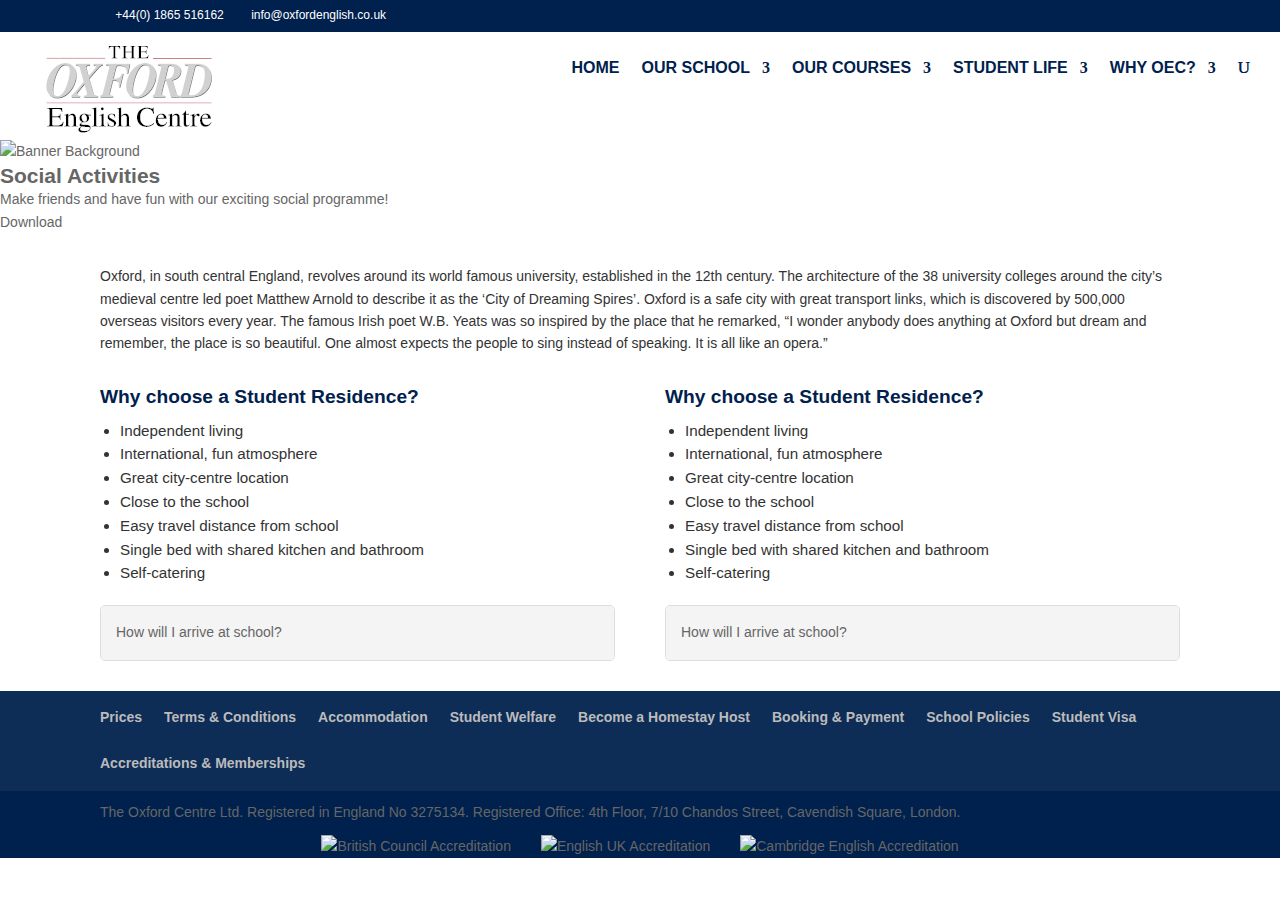
==== accommodation.html @ 0e412d13 "Update: -còn response các trang khác (trừ trang home), - kiểm tra các hiệu ứng button, hiệu ứng trên" ====
<!DOCTYPE html>
<html lang="en">

    <head>
        <meta charset="UTF-8">
        <meta name="viewport" content="width=device-width, initial-scale=1.0">
        <title>accommodation</title>
        <link rel="stylesheet" href="./css/font/font.css">
        <link rel="stylesheet" href="./css/common.css">
        <link rel="stylesheet" href="./css/student.css">
        <link rel="stylesheet" href="./js/Owl-Carousel/owl.Carousel.min.css">
        <link rel="stylesheet" href="./js/Fancybox/jquery.fancybox.min.css">
    </head>

    <body>
        <header class="header">
            <!-- Top bar -->
            <div class="header__top-bar">
                <div class="wrp">
                    <div class="header__contact">
                        <a class="header__contact-phone">
                            <span></span>
                            <span>
                                +44(0) 1865 516162
                            </span>
                        </a>
                        <a class="header__contact-email">
                            <span></span>
                            <span>info@oxfordenglish.co.uk</span>
                        </a>
                    </div>
                    <div class="header__social">
                        <a href="#"
                            class="header__social-link header__social-link--facebook"></a>
                        <a href="#"
                            class="header__social-link header__social-link--instagram"></a>
                    </div>
                </div>
            </div>

            <div class="header_bottom-bar">
                <!-- Logo -->
                <div class="header__logo">
                    <a href="#" class="header__logo-link">
                        <img src="./asset/logo.png"
                            alt="The Oxford English Centre"
                            class="header__logo-image">
                    </a>
                </div>

                <!-- Navigation -->
                <nav class="header__nav">
                    <ul class="header__nav-list">
                        <li class="header__nav-item">
                            <a href="#" class="header__nav-link">
                                Home
                            </a>
                        </li>
                        <li class="header__nav-item header__nav-item--dropdown">
                            <a href="#" class="header__nav-link">
                                Our School
                                <span></span>
                            </a>
                            <ul class="header__nav-sublist">
                                <li class="header__nav-subitem">
                                    <a href="#" class="header__nav-sublink">
                                        Home
                                    </a>
                                </li>
                                <li class="header__nav-subitem">
                                    <a href="#" class="header__nav-sublink">
                                        Home
                                    </a>
                                </li>
                                <li class="header__nav-subitem">
                                    <a href="#" class="header__nav-sublink">
                                        Home
                                    </a>
                                </li>
                                <li class="header__nav-subitem">
                                    <a href="#" class="header__nav-sublink">
                                        Home
                                    </a>
                                </li>
                                <li class="header__nav-subitem">
                                    <a href="#" class="header__nav-sublink">
                                        Home
                                    </a>
                                </li>
                            </ul>
                        </li>
                        <li
                            class="header__nav-item header__nav-item--dropdown header__nav-item--full">
                            <a href="#" class="header__nav-link">
                                Our Courses
                                <span></span>
                            </a>
                            <ul
                                class="header__nav-sublist header__nav-sublist--full">
                                <li class="header__nav-subitem">
                                    <a href="#" class="header__nav-sublink">
                                        Home
                                    </a>
                                </li>
                                <li class="header__nav-subitem">
                                    <a href="#" class="header__nav-sublink">
                                        Home
                                    </a>
                                </li>
                                <li class="header__nav-subitem">
                                    <a href="#" class="header__nav-sublink">
                                        Home
                                    </a>
                                </li>
                                <li class="header__nav-subitem">
                                    <a href="#" class="header__nav-sublink">
                                        Home
                                    </a>
                                </li>
                                <li class="header__nav-subitem">
                                    <a href="#" class="header__nav-sublink">
                                        Home
                                    </a>
                                </li>
                            </ul>
                        </li>
                        <li class="header__nav-item header__nav-item--dropdown">
                            <a href="#"
                                class="header__nav-link header__nav-link--highlight">Student
                                Life
                                <span></span>
                            </a>
                            <ul class="header__nav-sublist">
                                <li class="header__nav-subitem">
                                    <a href="#" class="header__nav-sublink">
                                        Home
                                    </a>
                                </li>
                                <li class="header__nav-subitem">
                                    <a href="#" class="header__nav-sublink">
                                        Home
                                    </a>
                                </li>
                                <li class="header__nav-subitem">
                                    <a href="#" class="header__nav-sublink">
                                        Home
                                    </a>
                                </li>
                                <li class="header__nav-subitem">
                                    <a href="#" class="header__nav-sublink">
                                        Home
                                    </a>
                                </li>
                                <li class="header__nav-subitem">
                                    <a href="#" class="header__nav-sublink">
                                        Home
                                    </a>
                                </li>
                            </ul>
                        </li>
                        <li class="header__nav-item header__nav-item--dropdown">
                            <a href="#" class="header__nav-link">
                                Why OEC?
                                <span></span>
                            </a>
                            <ul class="header__nav-sublist">
                                <li class="header__nav-subitem">
                                    <a href="#" class="header__nav-sublink">
                                        Home
                                    </a>
                                </li>
                                <li class="header__nav-subitem">
                                    <a href="#" class="header__nav-sublink">
                                        Home
                                    </a>
                                </li>
                                <li class="header__nav-subitem">
                                    <a href="#" class="header__nav-sublink">
                                        Home
                                    </a>
                                </li>
                                <li class="header__nav-subitem">
                                    <a href="#" class="header__nav-sublink">
                                        Home
                                    </a>
                                </li>
                                <li class="header__nav-subitem">
                                    <a href="#" class="header__nav-sublink">
                                        Home
                                    </a>
                                </li>
                            </ul>
                        </li>
                        <li class="header__nav-item">
                            <a href="#"
                                class="header__nav-link header__nav-link--search">
                                <span class="header__nav-icon-search"></span>
                            </a>
                        </li>
                    </ul>
                </nav>
            </div>
        </header>
        <!--Banner-->
        <section class="banner">
            <!-- Hình nền -->
            <div class="banner__background">
                <img src="./asset/School-hi-Cloudless-NOLOGOFULL.jpg"
                    alt="Banner Background" class="banner__image">
            </div>

            <!-- Nội dung chính -->
            <div class="banner__content">
                <h2 class="banner__title">Social Activities</h2>
                <p class="banner__description">
                    Make friends and have fun with our exciting social
                    programme!
                </p>
            </div>

            <!-- Menu bên phải -->
            <div class="banner__menu">
                <a href="#" class="banner__menu-item">Download</a>
            </div>
        </section>
        <section class="accommodation">
            <div class="wrp">
                <div class="accommodation__intro">
                    <!-- <h2 class="accommodation__title">Oxford</h2> -->
                    <p class="accommodation__description">
                        Oxford, in south central England, revolves around its
                        world
                        famous university, established in the 12th century. The
                        architecture of the 38 university colleges around the
                        city’s
                        medieval centre led poet Matthew Arnold to describe it
                        as
                        the ‘City of Dreaming Spires’.
                        Oxford is a safe city with great transport links, which
                        is
                        discovered by 500,000 overseas visitors every year. The
                        famous Irish poet W.B. Yeats was so inspired by the
                        place
                        that he remarked, “I wonder anybody does anything at
                        Oxford
                        but dream and remember, the place is so beautiful. One
                        almost expects the people to sing instead of speaking.
                        It is
                        all like an opera.”
                    </p>
                </div>

                <div class="accommodation__content">
                    <!-- Cột bên trái -->
                    <div class="accommodation__left">
                        <div class="accommodation__choice">
                            <h3 class="accommodation__choice-title">Why choose a
                                Student Residence?</h3>
                            <ul class="accommodation__list">
                                <li>Independent living</li>
                                <li>International, fun atmosphere</li>
                                <li>Great city-centre location</li>
                                <li>Close to the school</li>
                                <li>Easy travel distance from school</li>
                                <li>Single bed with shared kitchen and
                                    bathroom</li>
                                <li>Self-catering</li>
                            </ul>
                        </div>
                        <div class="owl-carousel accommodation__image">
                            <a href="./asset/Social-10.jpg"
                                data-fancybox="gallery Social Activities">
                                <img src="./asset/Social-10.jpg"
                                    alt="Social Activities"
                                    class="accommodation__img">
                            </a>
                            <a href="./asset/Social-11.jpg"
                                data-fancybox="gallery Social Activities">
                                <img src="./asset/Social-11.jpg"
                                    alt="Social Activities"
                                    class="accommodation__img">
                            </a>
                            <a href="./asset/Social-12.jpg"
                                data-fancybox="gallery Social Activities">
                                <img src="./asset/Social-12.jpg"
                                    alt="Social Activities"
                                    class="accommodation__img">
                            </a>
                            <a href="./asset/Social-9.jpg"
                                data-fancybox="gallery Social Activities">
                                <img src="./asset/Social-9.jpg"
                                    alt="Social Activities"
                                    class="accommodation__img">
                            </a>
                        </div>

                        <div class="accommodation__faq">
                            <div class="faq-item">
                                <div class="faq-header">
                                    <span>How will I arrive at school?</span>
                                    <span class="faq-icon"></span>
                                </div>
                                <div class="faq-content">
                                    <p>Your answer goes here...</p>
                                </div>
                            </div>
                            <!-- Add more FAQ items as needed -->
                        </div>
                    </div>
                    <!-- Cột bên phải -->
                    <div class="accommodation__right">
                        <div class="accommodation__choice">
                            <h3 class="accommodation__choice-title">Why choose a
                                Student Residence?</h3>
                            <ul class="accommodation__list">
                                <li>Independent living</li>
                                <li>International, fun atmosphere</li>
                                <li>Great city-centre location</li>
                                <li>Close to the school</li>
                                <li>Easy travel distance from school</li>
                                <li>Single bed with shared kitchen and
                                    bathroom</li>
                                <li>Self-catering</li>
                            </ul>
                        </div>
                        <div class="owl-carousel accommodation__image">
                            <a href="./asset/Social-10.jpg"
                                data-fancybox="gallery Social Activities">
                                <img src="./asset/Social-10.jpg"
                                    alt="Social Activities"
                                    class="accommodation__img">
                            </a>
                            <a href="./asset/Social-11.jpg"
                                data-fancybox="gallery Social Activities">
                                <img src="./asset/Social-11.jpg"
                                    alt="Social Activities"
                                    class="accommodation__img">
                            </a>
                            <a href="./asset/Social-12.jpg"
                                data-fancybox="gallery Social Activities">
                                <img src="./asset/Social-12.jpg"
                                    alt="Social Activities"
                                    class="accommodation__img">
                            </a>
                            <a href="./asset/Social-9.jpg"
                                data-fancybox="gallery Social Activities">
                                <img src="./asset/Social-9.jpg"
                                    alt="Social Activities"
                                    class="accommodation__img">
                            </a>
                        </div>

                        <div class="accommodation__faq">
                            <div class="faq-item">
                                <div class="faq-header">
                                    <span>How will I arrive at school?</span>
                                    <span class="faq-icon"></span>
                                </div>
                                <div class="faq-content">
                                    <p>Your answer goes here...</p>
                                </div>
                            </div>
                            <!-- Add more FAQ items as needed -->
                        </div>
                    </div>
                </div>
            </div>
        </section>

        <!--Footer-->
        <footer class="footer">

            <!-- Phần liên kết -->
            <div class="footer__links">
                <div class="wrp">
                    <ul class="footer__links-list">
                        <li class="footer__links-item"><a href="#"
                                class="footer__links-link">Prices</a></li>
                        <li class="footer__links-item"><a href="#"
                                class="footer__links-link">Terms &
                                Conditions</a></li>
                        <li class="footer__links-item"><a href="#"
                                class="footer__links-link">Accommodation</a></li>
                        <li class="footer__links-item"><a href="#"
                                class="footer__links-link">Student
                                Welfare</a></li>
                        <li class="footer__links-item"><a href="#"
                                class="footer__links-link">Become a Homestay
                                Host</a></li>
                        <li class="footer__links-item"><a href="#"
                                class="footer__links-link">Booking &
                                Payment</a></li>
                        <li class="footer__links-item"><a href="#"
                                class="footer__links-link">School
                                Policies</a></li>
                        <li class="footer__links-item"><a href="#"
                                class="footer__links-link">Student Visa</a></li>
                        <li class="footer__links-item"><a href="#"
                                class="footer__links-link">Accreditations &
                                Memberships</a></li>
                    </ul>
                </div>
            </div>
            <div class="footer__bottom">
                <div class="wrp">
                    <div class="footer__details">
                        <!-- Phần thông tin -->
                        <p class="footer__info-text">
                            The Oxford Centre Ltd. Registered in England No
                            3275134. Registered Office: 4th Floor, 7/10 Chandos
                            Street, Cavendish Square, London.
                        </p>
                        <!-- Phần mạng xã hội -->
                        <div class="footer__social">
                            <a href="#"
                                class="footer__social-link footer__social-link--facebook"></a>
                            <a href="#"
                                class="footer__social-link footer__social-link--instagram"></a>
                        </div>
                    </div>
                    <!-- Phần chứng nhận -->
                    <div class="footer__certifications">
                        <img src="british-council-logo.png"
                            alt="British Council Accreditation"
                            class="footer__certifications-logo">
                        <img src="english-uk-logo.png"
                            alt="English UK Accreditation"
                            class="footer__certifications-logo">
                        <img src="cambridge-logo.png"
                            alt="Cambridge English Accreditation"
                            class="footer__certifications-logo">
                    </div>
                </div>
            </div>
        </footer>
    </body>
    <script src="./js/jquery-3.7.1.min.js"></script>
    <script src="./js/Owl-Carousel/owl.carousel.min.js"></script>
    <script src="./js/Fancybox/jquery.fancybox.min.js"></script>
    <script src="./js/common.js"></script>
    <script src="./js/student.js"></script>
    <!-- <script src="./js/our-course.js"></script> -->

</html>
---- css/font/font.css ----
@font-face {
  font-family: 'OpenSans';
  src: url('/Css/Font/OpenSans-Regular.woff2') format('woff2'),
       url('/Css/Font/OpenSans-Regular.woff') format('woff');
  font-weight: 400; /* Regular */
  font-style: normal;
  font-display: swap;
}

@font-face {
  font-family: 'OpenSans';
  src: url('/Css/Font/OpenSans-Medium.woff2') format('woff2'),
       url('/Css/Font/OpenSans-Medium.woff') format('woff');
  font-weight: 500; /* Medium */
  font-style: normal;
  font-display: swap;
}


@font-face {
  font-family: 'OpenSans';
  src: url('/Css/Font/OpenSans-SemiBold.woff2') format('woff2'),
       url('/Css/Font/OpenSans-SemiBold.woff') format('woff');
  font-weight: 600; /* SemiBold */
  font-style: normal;
  font-display: swap;
}

@font-face {
  font-family: 'OpenSans';
  src: url('/Css/Font/OpenSans-Bold.woff2') format('woff2'),
   url('/Css/Font/OpenSans-Bold.woff') format('woff');
  font-weight: 700;
  font-style: normal;
  font-display: swap;
}


@font-face {
  font-family: 'ETmodules';
  src: url('/Css/Font/modules.woff2') format('woff2'),
   url('/Css/Font/modules.woff') format('woff');
  font-weight: 400;
  font-style: normal;
  font-display: swap;
}
---- css/common.css ----
/* Reset CSS */
*,
*::before,
*::after {
  margin: 0;
  padding: 0;
  box-sizing: border-box;
}

/* Reset cho danh sách và các phần tử HTML thường gặp */
ul,
ol {
  list-style: none;
}

img,
video {
  max-width: 100%;
  height: auto;
  display: block;
}

a {
  text-decoration: none;
  color: inherit;
}

button,
input,
textarea {
  font: inherit;
  border: none;
  background: none;
  outline: none;
}

table {
  border-collapse: collapse;
  border-spacing: 0;
}

html {
  scroll-behavior: smooth; /* Cuộn mượt */
  -webkit-text-size-adjust: 100%; /* Ngăn iOS thay đổi kích thước font */
}

/* Thiết lập font mặc định */
body {
  font-family: "OpenSans", Arial, sans-serif; /* Font mặc định */
  font-size: 14px;
  color: #666;
  background-color: #fff;
  line-height: 1.7em;
  font-weight: 500;
}

.wrp {
  max-width: 1080px;
  width: 100%;
  margin: 0 auto;
}

/*  HEADER  */
.header {
  /* overflow: hidden; */
  position: fixed;
  top: 0;
  left: 0;
  right: 0;
  z-index: 9999;
  background: #fff;
}
.header__top-bar {
  background: #00214d;
  padding: 4px 0;
}

.header__top-bar .wrp {
  display: flex;
  align-items: center;
  gap: 14px;
}

.header__contact,
.header__social {
  display: flex;
  gap: 10px;
  align-items: center;
}
.header__top-bar a {
  font-size: 12px;
  color: #fff;
}
.header__contact-phone span:first-child::before,
.header__contact-email span:first-child::before,
.header__social-link:before,
.header__nav-icon-search::before,
.footer__social-link::before {
  font-family: ETmodules !important;
  font-style: normal;
  font-weight: 400;
  -webkit-font-feature-settings: normal;
  font-feature-settings: normal;
  font-variant: normal;
  text-transform: none;
  line-height: 1;
  -webkit-font-smoothing: antialiased;
  -moz-osx-font-smoothing: grayscale;
  text-shadow: 0 0;
}

.header__contact-phone span:first-child::before {
  content: "\e090";
  position: relative;
  top: 2px;
  margin-right: 2px;
}

.header__contact-email span:first-child::before {
  content: "\e076";
  margin-right: 4px;
}

.header__social-link--facebook:before,
.footer__social-link--facebook::before {
  content: "\e093";
}
.header__social-link--instagram:before,
.footer__social-link--instagram::before {
  content: "\e09a";
}
.header__nav-icon-search::before {
  content: "\55";
  font-size: 17px;
}
.header__contact a {
  display: flex;
  gap: 4px;
  align-items: center;
}

.header__nav {
  display: flex;
  align-items: center;
  gap: 30px;
}

.header_bottom-bar {
  display: flex;
  justify-content: space-between;
  padding: 0 30px;
  align-items: center;
}

.header_bottom-bar .header__nav .header__nav-list {
  display: flex;
  align-items: center;
  gap: 22px;
  font-size: 16px;
  font-weight: 600;
  color: #00214d;
}
.header_bottom-bar .header__nav .header__nav-list .header__nav-item.active {
  color: #2ea3f2;
}

.header_bottom-bar .header__nav .header__nav-list .header__nav-link {
  text-transform: uppercase;
}

.header_bottom-bar .header__nav .header__nav-list .header__nav-link:hover {
  opacity: 0.7;
  transition: all 0.4s ease-in-out;
}

.header__nav-item--dropdown {
  position: relative;
}

.header__nav-sublist {
  position: absolute;
  padding: 20px 0;
  z-index: 9999;
  width: 240px;
  background: #fff;
  visibility: hidden;
  opacity: 0;
  border-top: 3px solid #2ea3f2;
  box-shadow: 0 2px 5px rgba(0, 0, 0, 0.1);
  -moz-box-shadow: 0 2px 5px rgba(0, 0, 0, 0.1);
  -webkit-box-shadow: 0 2px 5px rgba(0, 0, 0, 0.1);
  -webkit-transform: translateZ(0);
}

.header__nav-sublist .header__nav-subitem {
  padding: 0 20px;
}

.header__nav-item--dropdown:hover .header__nav-sublist {
  visibility: visible;
  opacity: 1;
}

.header__nav-link {
  padding-bottom: 33px;
  display: block;
}
.header__nav-item--dropdown .header__nav-link {
  position: relative;
  padding-right: 20px;
}

.header__nav-item--dropdown .header__nav-link::after {
  font-family: ETmodules;
  content: "3";
  font-size: 16px;
  position: absolute;
  right: 0;
  top: 0;
  font-weight: 800;
}

.header__nav-sublink {
  display: block;
  padding: 6px 20px;
  transition: all 0.4s ease-in-out;
}

.header__nav-sublink:hover {
  background-color: rgba(0, 0, 0, 0.03);
  opacity: 0.7;
  /* transition: all 0.4s ease-in-out; */
}

.header__nav-sublist--full {
  left: 30px;
  right: 30px;
  padding: 30px 20px;
  display: flex;
  flex-wrap: wrap;
  width: auto;
  max-width: 100%;
}

.header__nav-item--full {
  position: inherit;
}

.header__nav-sublist--full .header__nav-subitem {
  width: 25%;
}

.header__nav-sublist--full .header__nav-subitem a {
  font-weight: 700;
  border-bottom: 1px solid rgba(0, 0, 0, 0.03);
}

.banner {
  width: 100%;
  position: relative;
  max-height: 855px; /* Chiều cao tối thiểu */
  overflow: hidden; /* Ẩn các phần tử tràn ra ngoài */
  margin-top: 140px;
  z-index: 10;
}

.contact-form {
  max-width: 89%;
  background-color: rgba(0, 31, 76, 0.17);
  padding: 20px;
  margin: 0 auto 54px;
}

.contact-form__title {
  font-size: 26px;
  font-weight: 700;
  color: #fff;
  padding-bottom: 16px;
}

.contact-form__form {
  display: flex;
  gap: 3%;
  flex-wrap: wrap;
}

.contact-form__group {
  width: calc(50% - 1.5%);
  margin-bottom: 3%;
}

.contact-form__group.contact-form__full {
  width: 100%;
}

.contact-form__group input,
.contact-form__group textarea {
  border-radius: 7px 7px 7px 7px;
  overflow: hidden;
  border-width: 3px;
  border-style: solid;
  border-color: rgba(0, 33, 77, 0.47);
  width: 100%;
  background-color: rgba(30, 115, 190, 0.67);
  padding: 16px;
  color: #fff;
}

.contact-form__group input::placeholder,
.contact-form__group textarea::placeholder {
  color: #fff;
}

.contact-form__group input:focus,
.contact-form__group textarea:focus {
  color: #4e4e4e;
}

.contact-form__group--bottom {
  display: flex;
  justify-content: flex-end;
  width: 100%;
  align-items: center;
  gap: 20px;
}

.contact-form__group--captcha {
  display: flex;
  align-items: center;
  width: unset;
  margin-bottom: 0;
  gap: 10px;
}

.contact-form__group--captcha input {
  width: 60px;
}

.contact-form__button {
  color: #ffffff;
  border-width: 3px;
  border-color: rgba(0, 33, 77, 0.47);
  background-color: rgba(30, 115, 190, 0.67);
  border-style: solid;
  font-size: 20px;
  font-weight: 500;
  line-height: 1.7em;
  border-radius: 3px;
  -webkit-transition: all 0.2s;
  transition: all 0.2s;
  cursor: pointer;
  padding: 0.4em 0.5em;
}

.contact-form__button::before {
  font-family: ETmodules;
  font-style: normal;
  font-weight: 400;
  content: "";
  font-size: 22px;
  position: absolute;
  /* background: #f5f5f5; */
  margin-left: 0;
  z-index: 2;
  transition: all 0.2s;
  color: rgba(255, 255, 255, 0.49);
  opacity: 0;
}

.contact-form__button:hover::before {
  opacity: 1;
  margin-left: -1.3em;
}

.contact-form__button:hover {
  padding: 0.4em 0.7em 0.4em 2em;
}
.footer {
  background-color: #00214d;
}
.footer__links {
  background-color: hsla(0, 0%, 100%, 0.05);
}

.footer__links-list {
  padding: 15px 0;
  display: flex;
  gap: 22px;
  flex-wrap: wrap;
}

.footer__links-item {
  font-weight: 600;
}

.footer__links-item a {
  color: #bbb;
  -webkit-transition: all 0.4s ease-in-out;
  transition: all 0.4s ease-in-out;
}

.footer__links-item a:hover {
  opacity: 0.7;
}

.footer__details {
  display: flex;
  align-items: center;
  gap: 20px;
  padding: 10px 0;
}

.footer__social {
  display: flex;
  align-items: center;
  gap: 20px;
}

.footer__social-link--facebook,
.footer__social-link--instagram {
  font-size: 24px;
  -webkit-transition: color 0.3s ease 0s;
  transition: color 0.3s ease 0s;
}

.footer__social-link--facebook:hover,
.footer__social-link--instagram:hover {
  color: #2ea3f2;
  -webkit-transition: color 0.3s ease 0s;
  transition: color 0.3s ease 0s;
}

.footer__certifications {
  display: flex;
  gap: 30px;
  align-items: center;
  justify-content: center;
}
/* 
.header__nav-toggle--mobile {
  width: 32px;
  height: 32px;
  display: inline-block;
} */

.header__nav-toggle--mobile::before {
  content: "\61";
  font-size: 32px;
  position: relative;
  left: 0;
  top: 0;
  cursor: pointer;
  font-family: ETmodules;
  color: #2ea3f2;
  display: none;
}

.header__nav-toggle {
  display: flex;
  align-items: center;
  gap: 30px;
}

/* Tablet */
@media (min-width: 768px) and (max-width: 1023px) {
  .your-class {
    /* CSS cho tablet */
  }
}

/* Mobile lớn */
@media (min-width: 481px) and (max-width: 767px) {
  .your-class {
    /* CSS cho điện thoại lớn */
  }
}

/* Mobile nhỏ */
@media (max-width: 980px) {
  .header {
    position: unset;
  }
  .wrp {
    max-width: 100%;
    padding: 0 20px;
  }
  .header__top-bar .wrp {
    justify-content: center;
  }
  .header__social {
    display: none;
  }
  .header_bottom-bar {
    position: relative;
    padding: 0 10px;
    /* gap: 20px;
    justify-content: unset; */
  }
  .header__logo {
    margin-right: 50px;
  }
  .header__nav-toggle--mobile::before {
    /* CSS cho điện thoại nhỏ */
    display: block;
  }
  .header__nav {
    position: absolute;
    top: 85px;
    /* left: 0; */
    padding: 20px;
    background: #fff;
    max-width: 90%;
    width: 100%;
    height: 0; /* Bắt đầu với chiều cao 0 */
    overflow: hidden; /* Ẩn nội dung vượt quá chiều cao */
    display: none; /* Ẩn hoàn toàn khi chưa mở */
    transition: height 0.3s ease-out; /* Hiệu ứng mượt */
    opacity: 0;
    z-index: 9999;
    border-top: 3px solid #2ea3f2;
    box-shadow: 0 2px 5px rgba(0, 0, 0, 0.1);
    -moz-box-shadow: 0 2px 5px rgba(0, 0, 0, 0.1);
    -webkit-box-shadow: 0 2px 5px rgba(0, 0, 0, 0.1);
    display: block;
  }

  .header__nav.active {
    overflow: visible; /* Hiển thị nội dung khi mở */
    opacity: 1;
  }
  .header_bottom-bar .header__nav .header__nav-list {
    flex-direction: column;
    align-items: flex-start;
    gap: 10px;
  }

  .header__nav-sublist {
    position: static;
    opacity: 1;
    visibility: visible;
    box-shadow: none;
    -moz-box-shadow: none;
    -webkit-box-shadow: none;
    border: none;
    padding: 0;
    width: 100%;
  }

  .header__nav-sublist--full {
    flex-direction: column;
  }

  .header__nav-item--dropdown .header__nav-link::after {
    content: "";
  }
  .header__nav-sublist--full .header__nav-subitem {
    width: 100%;
  }
  .header__nav-sublist .header__nav-subitem {
    padding: 0;
    border-bottom: 1px solid rgba(0, 0, 0, 0.03);
  }
  .header__nav-sublist--full .header__nav-subitem a {
    border: none;
  }
  .header__nav-link {
    padding-bottom: 0;
  }
  .header__nav-item {
    display: block;
    width: 100%;
  }
  .header__nav-link {
    padding: 5px;
    background-color: rgba(0, 0, 0, 0.03);
    border-bottom: 1px solid rgba(0, 0, 0, 0.03);
  }
  .header__nav-item--dropdown .header__nav-link {
    padding-right: 0;
  }
  .banner {
    margin-top: 30px;
  }
}
---- css/student.css ----
.student-life-info {
  margin: 54px 0;
}

.social-activities {
  display: flex;
  align-items: flex-start;
  justify-content: space-between;
  padding: 30px 15px;
  /* background-color: #f9f9f9; */
}

.social-activities .wrp {
  display: flex;
  flex-wrap: wrap;
  gap: 50px;
  align-items: center;
}

.social-activities__content {
  flex: 1;
  width: 50%;
}

.social-activities__follow {
  margin-top: 20px;
}

.social-activities__follow-link {
  display: inline-flex;
  align-items: center;
  gap: 8px;
  font-size: 1rem;
  color: #fff;
  padding: 10px 15px;
  text-decoration: none;
  border-radius: 5px;
  transition: background-color 0.3s ease;
}

.social-activities__image {
  flex: 1;
  width: calc(100% - 50% - 50px); /* Chiều rộng vẫn có thể điều chỉnh */
  aspect-ratio: 511 / 287; /* Đảm bảo tỷ lệ chiều rộng và chiều cao */
  display: block; /* Đảm bảo layout */
  overflow: hidden; /* Đảm bảo không có phần tử tràn ra ngoài */
}

.social-activities__img {
  width: 100%;
  height: 100%;
  object-fit: cover; /* Đảm bảo hình ảnh phù hợp với tỷ lệ */
  display: block;
  /* border-radius: 8px; */
  /* box-shadow: 0 4px 10px rgba(0, 0, 0, 0.2); */
}

.social-activities__follow-icon {
  background-color: #3b5998;
  height: 32px;
  width: 32px;
  margin-right: 8px;
  display: flex;
  justify-content: center;
  align-items: center;
}

.social-activities__follow-icon::before {
  content: "\e093";
  font-size: 16px;
  color: #ffffff;
  font-family: ETmodules;
  font-weight: 400;
  line-height: 1;
  font-style: normal;
}

.social-activities__follow-icon:hover::before {
  color: hsla(0, 0%, 100%, 0.7);
}

.social-activities__follow span {
  background: rgba(0, 0, 0, 0.1);
  color: rgba(0, 0, 0, 0.5);
  padding: 0 12px;
  margin-top: 5px;
  font-size: 14px;
  line-height: 1.6em;
  border-radius: 3px;
  border-width: 0;
  border-style: solid;
  transition: all 0.3s;
  -moz-transition: all 0.3s;
  -webkit-transition: all 0.3s;
}

.social-activities__follow span:hover {
  background: rgba(0, 0, 0, 0.2);
  color: rgba(0, 0, 0, 0.6);
}

.first-day {
  padding: 30px 15px;
  /* background-color: #f9f9f9; */
}

.first-day .wrp {
  display: flex;
  flex-wrap: wrap;
  justify-content: space-between;
  gap: 50px;
}

.first-day__content {
  flex: 1;
  width: 50%;
}

.first-day__heading {
  font-size: 1.5rem;
  font-weight: bold;
  margin-bottom: 15px;
}

.first-day__subheading {
  font-size: 1.2rem;
  font-weight: bold;
  margin-top: 20px;
  margin-bottom: 10px;
}

.first-day__list {
  list-style: disc;
  padding-left: 20px;
  margin-bottom: 15px;
}

.first-day__sidebar {
  flex: 1;
  width: calc(100% - 50% - 50px);
  display: flex;
  flex-direction: column;
  align-items: center;
  gap: 20px;
}

.first-day__image {
  width: 100%;
  /* border-radius: 8px;
  box-shadow: 0 4px 10px rgba(0, 0, 0, 0.2); */
}

.first-day__wrapper--button {
  background-color: #00214d;
  padding: 40px;
  width: 100%;
  display: flex;
  justify-content: center;
  align-items: center;
}

.first-day__button {
  font-size: 20px;
  font-weight: 500;
  padding: 0.3em 1em;
  line-height: 1.7em !important;
  background-color: transparent;
  background-size: cover;
  background-position: 50%;
  background-repeat: no-repeat;
  border: 2px solid #fff;
  border-radius: 3px;
  -webkit-transition: all 0.2s;
  transition: all 0.2s;
  position: relative;
  color: #fff;
}

.first-day__button::after {
  font-family: ETmodules !important;
  font-size: 32px;
  line-height: 1em;
  content: "\35";
  opacity: 0;
  position: absolute;
  margin-left: -1em;
  -webkit-transition: all 0.2s;
  transition: all 0.2s;
  font-style: normal;
  font-weight: 400;
}

.first-day__button:hover {
  border: 2px solid transparent;
  padding: 0.3em 2em 0.3em 0.7em;
  background-color: hsla(0, 0%, 100%, 0.2);
}

.first-day__button:hover:after {
  opacity: 1;
  margin-left: 0;
}

.first-day__faq {
  margin-top: 30px;
  border-top: 1px solid #ccc;
  padding-top: 20px;
}

.faq-item {
  border: 1px solid #ddd;
  border-radius: 5px;
  margin-bottom: 10px;
  overflow: hidden;
}

.faq-item.faq-item__active {
  background: #fff; /* Màu nền trắng khi active */
  padding: 15px; /* Đảm bảo khoảng cách padding */
  border: 1px solid #ddd; /* Thêm viền cho nổi bật */
  transition: background 0.3s ease; /* Hiệu ứng mượt khi thay đổi màu */
}
.faq-item.faq-item__active .faq-header {
  background: #fff;
  padding: 0;
}
.faq-item .faq-header {
  background-color: #f4f4f4;
  color: #666;
  padding: 15px;
  display: flex;
  justify-content: space-between;
  align-items: center;
  cursor: pointer;
}

.faq-header h3 {
  margin: 0;
  font-size: 16px;
}

.faq-icon {
  font-size: 20px;
  font-weight: bold;
}

.faq-content {
  /* padding: 15px; */
  /* background-color: #f9f9f9; */
  max-height: 0;
  overflow: hidden;
  transition: max-height 0.3s ease-out;
}
.faq-icon::before {
  content: "\e050";
  font-family: ETmodules !important;
  font-style: normal;
  font-weight: 400;
  -webkit-font-feature-settings: normal;
  font-feature-settings: normal;
  font-variant: normal;
  text-transform: none;
  line-height: 1;
  -webkit-font-smoothing: antialiased;
  -moz-osx-font-smoothing: grayscale;
  text-shadow: 0 0;
  color: #ccc;
}

.faq-icon.active::before {
  content: "\e04f";
}

.accommodation {
  margin: 0 auto;
  padding: 20px;
  max-width: 1200px;
  font-family: Arial, sans-serif;
  color: #333;
}

.accommodation__intro {
  text-align: center;
  margin-bottom: 30px;
}

.accommodation__title {
  font-size: 2rem;
  color: #00214d;
}

.accommodation__description {
  line-height: 1.6;
  margin-top: 10px;
  text-align: left;
}

/* Bố cục hai cột */
.accommodation__content {
  display: flex;
  gap: 50px;
}

.accommodation__left,
.accommodation__right {
  flex: 1;
  width: calc(50% - 25px);
}

/* Choices Styling */
.accommodation__choice {
  margin-bottom: 20px;
}

.accommodation__choice-title {
  font-size: 1.2rem;
  color: #00214d;
  margin-bottom: 10px;
}

.accommodation__list {
  list-style-type: disc;
  padding-left: 20px;
  font-size: 0.95rem;
}

/* Images Styling */

.accommodation__image img {
  width: 100%;
  height: auto;
  /* border-radius: 8px;
  box-shadow: 0 4px 8px rgba(0, 0, 0, 0.2); */
}

/* FAQ Styling */
.accommodation__faq {
  margin-top: 20px;
}

/* .faq-item.faq-item__active .faq-icon {
  transform: rotate(45deg);
} */

.student-visa {
  margin: 54px 0;
}

.student-visa .wrp {
  display: flex;
  justify-content: space-between;
  align-items: flex-start;
  gap: 20px;
}

.student-visa__content {
  flex: 2;
  color: #333;
}

.student-visa__title {
  font-size: 1.8rem;
  font-weight: bold;
  margin-bottom: 10px;
  color: #00214d;
}

.student-visa__description {
  font-size: 1rem;
  line-height: 1.6;
  margin-bottom: 10px;
}

.student-visa__link {
  margin-bottom: 15px;
  font-size: 1rem;
}

.student-visa__link a {
  color: #0073e6;
  text-decoration: none;
  font-weight: bold;
}

.student-visa__link a:hover {
  text-decoration: underline;
}

.student-visa__list {
  list-style-type: none;
  padding: 0;
  font-size: 1rem;
  line-height: 1.8;
}

.student-visa__list li {
  margin-bottom: 10px;
}

.student-visa__list strong {
  color: #00214d;
}

.student-visa__image {
  flex: 1;
  display: flex;
  justify-content: center;
  align-items: center;
}

.student-visa__image img {
  max-width: 100%;
  height: auto;
  border-radius: 50%;
  /* box-shadow: 0 4px 10px rgba(0, 0, 0, 0.2); */
}

.contact-form {
  max-width: 1080px;
}

.contact-form.contact-form-social-activities {
  max-width: 89%;
  background: url("../asset/School-hi-Cloudless-Final-1.jpg") no-repeat center;
}

.contact-form.contact-form-social-activities .contact-form__label {
  color: #fff;
}
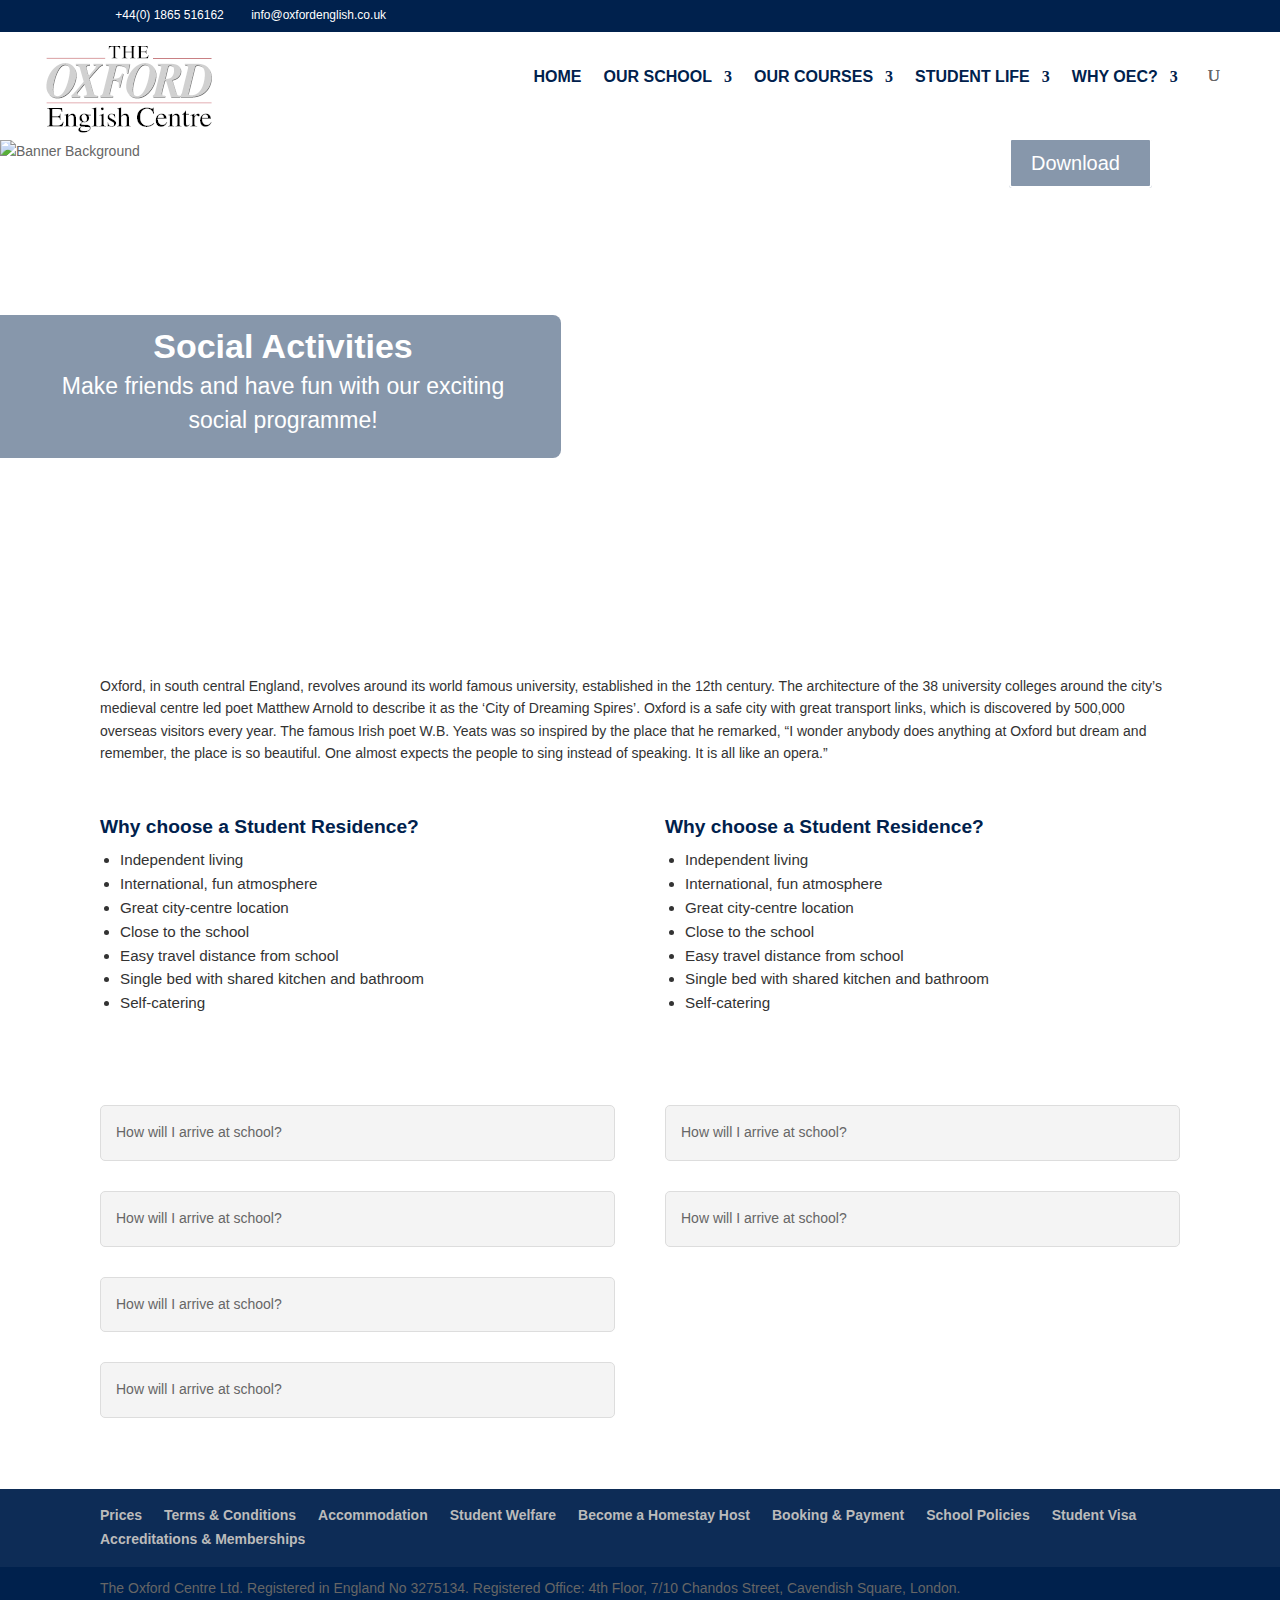
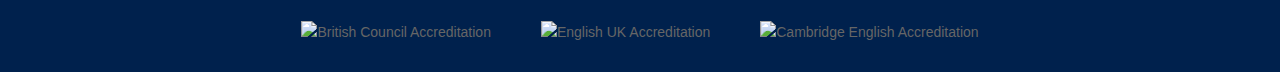
==== commit 801c5b73: "Update code" ====
--- a/accommodation.html
+++ b/accommodation.html
@@ -37,7 +37,6 @@
                     </div>
                 </div>
             </div>
-
             <div class="header_bottom-bar">
                 <!-- Logo -->
                 <div class="header__logo">
@@ -47,158 +46,193 @@
                             class="header__logo-image">
                     </a>
                 </div>
-
                 <!-- Navigation -->
-                <nav class="header__nav">
-                    <ul class="header__nav-list">
-                        <li class="header__nav-item">
-                            <a href="#" class="header__nav-link">
-                                Home
-                            </a>
-                        </li>
-                        <li class="header__nav-item header__nav-item--dropdown">
-                            <a href="#" class="header__nav-link">
-                                Our School
-                                <span></span>
-                            </a>
-                            <ul class="header__nav-sublist">
-                                <li class="header__nav-subitem">
-                                    <a href="#" class="header__nav-sublink">
+                <div class="header__right">
+                    <div class="header__nav-wrapper">
+                        <nav class="header__nav">
+                            <ul class="header__nav-list">
+                                <li class="header__nav-item">
+                                    <a href="#" class="header__nav-link">
                                         Home
                                     </a>
                                 </li>
-                                <li class="header__nav-subitem">
-                                    <a href="#" class="header__nav-sublink">
-                                        Home
+                                <li
+                                    class="header__nav-item header__nav-item--dropdown">
+                                    <a href="#" class="header__nav-link">
+                                        Our School
+                                        <span></span>
                                     </a>
-                                </li>
-                                <li class="header__nav-subitem">
-                                    <a href="#" class="header__nav-sublink">
-                                        Home
+                                    <ul class="header__nav-sublist">
+                                        <li class="header__nav-subitem">
+                                            <a href="#"
+                                                class="header__nav-sublink">
+                                                Home
+                                            </a>
+                                        </li>
+                                        <li class="header__nav-subitem">
+                                            <a href="#"
+                                                class="header__nav-sublink">
+                                                Home
+                                            </a>
+                                        </li>
+                                        <li class="header__nav-subitem">
+                                            <a href="#"
+                                                class="header__nav-sublink">
+                                                Home
+                                            </a>
+                                        </li>
+                                        <li class="header__nav-subitem">
+                                            <a href="#"
+                                                class="header__nav-sublink">
+                                                Home
+                                            </a>
+                                        </li>
+                                        <li class="header__nav-subitem">
+                                            <a href="#"
+                                                class="header__nav-sublink">
+                                                Home
+                                            </a>
+                                        </li>
+                                    </ul>
+                                </li>
+                                <li
+                                    class="header__nav-item header__nav-item--dropdown header__nav-item--full">
+                                    <a href="#" class="header__nav-link">
+                                        Our Courses
+                                        <span></span>
                                     </a>
-                                </li>
-                                <li class="header__nav-subitem">
-                                    <a href="#" class="header__nav-sublink">
-                                        Home
+                                    <ul
+                                        class="header__nav-sublist header__nav-sublist--full">
+                                        <li class="header__nav-subitem">
+                                            <a href="#"
+                                                class="header__nav-sublink">
+                                                Home
+                                            </a>
+                                        </li>
+                                        <li class="header__nav-subitem">
+                                            <a href="#"
+                                                class="header__nav-sublink">
+                                                Home
+                                            </a>
+                                        </li>
+                                        <li class="header__nav-subitem">
+                                            <a href="#"
+                                                class="header__nav-sublink">
+                                                Home
+                                            </a>
+                                        </li>
+                                        <li class="header__nav-subitem">
+                                            <a href="#"
+                                                class="header__nav-sublink">
+                                                Home
+                                            </a>
+                                        </li>
+                                        <li class="header__nav-subitem">
+                                            <a href="#"
+                                                class="header__nav-sublink">
+                                                Home
+                                            </a>
+                                        </li>
+                                    </ul>
+                                </li>
+                                <li
+                                    class="header__nav-item header__nav-item--dropdown">
+                                    <a href="#"
+                                        class="header__nav-link header__nav-link--highlight">Student
+                                        Life
+                                        <span></span>
                                     </a>
-                                </li>
-                                <li class="header__nav-subitem">
-                                    <a href="#" class="header__nav-sublink">
-                                        Home
+                                    <ul class="header__nav-sublist">
+                                        <li class="header__nav-subitem">
+                                            <a href="#"
+                                                class="header__nav-sublink">
+                                                Home
+                                            </a>
+                                        </li>
+                                        <li class="header__nav-subitem">
+                                            <a href="#"
+                                                class="header__nav-sublink">
+                                                Home
+                                            </a>
+                                        </li>
+                                        <li class="header__nav-subitem">
+                                            <a href="#"
+                                                class="header__nav-sublink">
+                                                Home
+                                            </a>
+                                        </li>
+                                        <li class="header__nav-subitem">
+                                            <a href="#"
+                                                class="header__nav-sublink">
+                                                Home
+                                            </a>
+                                        </li>
+                                        <li class="header__nav-subitem">
+                                            <a href="#"
+                                                class="header__nav-sublink">
+                                                Home
+                                            </a>
+                                        </li>
+                                    </ul>
+                                </li>
+                                <li
+                                    class="header__nav-item header__nav-item--dropdown">
+                                    <a href="#" class="header__nav-link">
+                                        Why OEC?
+                                        <span></span>
                                     </a>
-                                </li>
+                                    <ul class="header__nav-sublist">
+                                        <li class="header__nav-subitem">
+                                            <a href="#"
+                                                class="header__nav-sublink">
+                                                Home
+                                            </a>
+                                        </li>
+                                        <li class="header__nav-subitem">
+                                            <a href="#"
+                                                class="header__nav-sublink">
+                                                Home
+                                            </a>
+                                        </li>
+                                        <li class="header__nav-subitem">
+                                            <a href="#"
+                                                class="header__nav-sublink">
+                                                Home
+                                            </a>
+                                        </li>
+                                        <li class="header__nav-subitem">
+                                            <a href="#"
+                                                class="header__nav-sublink">
+                                                Home
+                                            </a>
+                                        </li>
+                                        <li class="header__nav-subitem">
+                                            <a href="#"
+                                                class="header__nav-sublink">
+                                                Home
+                                            </a>
+                                        </li>
+                                    </ul>
+                                </li>
+
                             </ul>
-                        </li>
-                        <li
-                            class="header__nav-item header__nav-item--dropdown header__nav-item--full">
-                            <a href="#" class="header__nav-link">
-                                Our Courses
-                                <span></span>
-                            </a>
-                            <ul
-                                class="header__nav-sublist header__nav-sublist--full">
-                                <li class="header__nav-subitem">
-                                    <a href="#" class="header__nav-sublink">
-                                        Home
-                                    </a>
-                                </li>
-                                <li class="header__nav-subitem">
-                                    <a href="#" class="header__nav-sublink">
-                                        Home
-                                    </a>
-                                </li>
-                                <li class="header__nav-subitem">
-                                    <a href="#" class="header__nav-sublink">
-                                        Home
-                                    </a>
-                                </li>
-                                <li class="header__nav-subitem">
-                                    <a href="#" class="header__nav-sublink">
-                                        Home
-                                    </a>
-                                </li>
-                                <li class="header__nav-subitem">
-                                    <a href="#" class="header__nav-sublink">
-                                        Home
-                                    </a>
-                                </li>
-                            </ul>
-                        </li>
-                        <li class="header__nav-item header__nav-item--dropdown">
-                            <a href="#"
-                                class="header__nav-link header__nav-link--highlight">Student
-                                Life
-                                <span></span>
-                            </a>
-                            <ul class="header__nav-sublist">
-                                <li class="header__nav-subitem">
-                                    <a href="#" class="header__nav-sublink">
-                                        Home
-                                    </a>
-                                </li>
-                                <li class="header__nav-subitem">
-                                    <a href="#" class="header__nav-sublink">
-                                        Home
-                                    </a>
-                                </li>
-                                <li class="header__nav-subitem">
-                                    <a href="#" class="header__nav-sublink">
-                                        Home
-                                    </a>
-                                </li>
-                                <li class="header__nav-subitem">
-                                    <a href="#" class="header__nav-sublink">
-                                        Home
-                                    </a>
-                                </li>
-                                <li class="header__nav-subitem">
-                                    <a href="#" class="header__nav-sublink">
-                                        Home
-                                    </a>
-                                </li>
-                            </ul>
-                        </li>
-                        <li class="header__nav-item header__nav-item--dropdown">
-                            <a href="#" class="header__nav-link">
-                                Why OEC?
-                                <span></span>
-                            </a>
-                            <ul class="header__nav-sublist">
-                                <li class="header__nav-subitem">
-                                    <a href="#" class="header__nav-sublink">
-                                        Home
-                                    </a>
-                                </li>
-                                <li class="header__nav-subitem">
-                                    <a href="#" class="header__nav-sublink">
-                                        Home
-                                    </a>
-                                </li>
-                                <li class="header__nav-subitem">
-                                    <a href="#" class="header__nav-sublink">
-                                        Home
-                                    </a>
-                                </li>
-                                <li class="header__nav-subitem">
-                                    <a href="#" class="header__nav-sublink">
-                                        Home
-                                    </a>
-                                </li>
-                                <li class="header__nav-subitem">
-                                    <a href="#" class="header__nav-sublink">
-                                        Home
-                                    </a>
-                                </li>
-                            </ul>
-                        </li>
-                        <li class="header__nav-item">
-                            <a href="#"
-                                class="header__nav-link header__nav-link--search">
-                                <span class="header__nav-icon-search"></span>
-                            </a>
-                        </li>
-                    </ul>
-                </nav>
+                        </nav>
+                        <div class="header__nav-toggle">
+                            <div class="header__nav-search">
+                                <div class="header__nav-link--search">
+                                    <span
+                                        class="header__nav-icon-search"></span>
+                                </div>
+                            </div>
+                            <div class="header__nav-toggle--mobile"></div>
+                        </div>
+                    </div>
+                    <form class="header__search-form">
+                        <input type="text" class="header__search-input"
+                            placeholder="Search">
+                        <div class="header__search-icon--close"></div>
+                    </form>
+                </div>
             </div>
         </header>
         <!--Banner-->
@@ -229,24 +263,18 @@
                     <!-- <h2 class="accommodation__title">Oxford</h2> -->
                     <p class="accommodation__description">
                         Oxford, in south central England, revolves around its
-                        world
-                        famous university, established in the 12th century. The
-                        architecture of the 38 university colleges around the
-                        city’s
-                        medieval centre led poet Matthew Arnold to describe it
-                        as
-                        the ‘City of Dreaming Spires’.
-                        Oxford is a safe city with great transport links, which
-                        is
-                        discovered by 500,000 overseas visitors every year. The
-                        famous Irish poet W.B. Yeats was so inspired by the
-                        place
-                        that he remarked, “I wonder anybody does anything at
-                        Oxford
-                        but dream and remember, the place is so beautiful. One
-                        almost expects the people to sing instead of speaking.
-                        It is
-                        all like an opera.”
+                        world famous university, established in the 12th
+                        century. The architecture of the 38 university colleges
+                        around the city’s medieval centre led poet Matthew
+                        Arnold to describe it as the ‘City of Dreaming
+                        Spires’. Oxford is a safe city with great transport
+                        links, which is discovered by 500,000 overseas visitors
+                        every year. The famous Irish poet W.B. Yeats was so
+                        inspired by the place that he remarked, “I wonder
+                        anybody does anything
+                        at Oxford but dream and remember, the place is so
+                        beautiful. One almost expects the people to sing instead
+                        of speaking. It is all like an opera.”
                     </p>
                 </div>
 
@@ -262,8 +290,8 @@
                                 <li>Great city-centre location</li>
                                 <li>Close to the school</li>
                                 <li>Easy travel distance from school</li>
-                                <li>Single bed with shared kitchen and
-                                    bathroom</li>
+                                <li>Single bed with shared kitchen and bathroom
+                                </li>
                                 <li>Self-catering</li>
                             </ul>
                         </div>
@@ -295,6 +323,33 @@
                         </div>
 
                         <div class="accommodation__faq">
+                            <div class="faq-item">
+                                <div class="faq-header">
+                                    <span>How will I arrive at school?</span>
+                                    <span class="faq-icon"></span>
+                                </div>
+                                <div class="faq-content">
+                                    <p>Your answer goes here...</p>
+                                </div>
+                            </div>
+                            <div class="faq-item">
+                                <div class="faq-header">
+                                    <span>How will I arrive at school?</span>
+                                    <span class="faq-icon"></span>
+                                </div>
+                                <div class="faq-content">
+                                    <p>Your answer goes here...</p>
+                                </div>
+                            </div>
+                            <div class="faq-item">
+                                <div class="faq-header">
+                                    <span>How will I arrive at school?</span>
+                                    <span class="faq-icon"></span>
+                                </div>
+                                <div class="faq-content">
+                                    <p>Your answer goes here...</p>
+                                </div>
+                            </div>
                             <div class="faq-item">
                                 <div class="faq-header">
                                     <span>How will I arrive at school?</span>
@@ -318,8 +373,8 @@
                                 <li>Great city-centre location</li>
                                 <li>Close to the school</li>
                                 <li>Easy travel distance from school</li>
-                                <li>Single bed with shared kitchen and
-                                    bathroom</li>
+                                <li>Single bed with shared kitchen and bathroom
+                                </li>
                                 <li>Self-catering</li>
                             </ul>
                         </div>
@@ -351,6 +406,15 @@
                         </div>
 
                         <div class="accommodation__faq">
+                            <div class="faq-item">
+                                <div class="faq-header">
+                                    <span>How will I arrive at school?</span>
+                                    <span class="faq-icon"></span>
+                                </div>
+                                <div class="faq-content">
+                                    <p>Your answer goes here...</p>
+                                </div>
+                            </div>
                             <div class="faq-item">
                                 <div class="faq-header">
                                     <span>How will I arrive at school?</span>
@@ -420,13 +484,13 @@
                     </div>
                     <!-- Phần chứng nhận -->
                     <div class="footer__certifications">
-                        <img src="british-council-logo.png"
+                        <img src="./asset/british-council-logo-2018a.png"
                             alt="British Council Accreditation"
                             class="footer__certifications-logo">
-                        <img src="english-uk-logo.png"
+                        <img src="./asset/english-uk-new-logo-2022-white55.png"
                             alt="English UK Accreditation"
                             class="footer__certifications-logo">
-                        <img src="cambridge-logo.png"
+                        <img src="./asset/04_cambridge2.png"
                             alt="Cambridge English Accreditation"
                             class="footer__certifications-logo">
                     </div>
--- a/css/common.css
+++ b/css/common.css
@@ -145,11 +145,43 @@
   gap: 30px;
 }
 
+.header__right {
+  display: flex;
+  align-items: flex-start;
+  gap: 30px;
+  padding-top: 33px;
+  transition: padding-top 0.3s ease;
+}
+
+.header__nav-wrapper {
+  display: flex;
+  align-items: flex-start;
+  gap: 30px;
+  opacity: 1;
+  /* transform: translateY(0); */
+  transition: opacity 0.3s ease, transform 0.3s ease;
+}
+
+/* Khi .header__right có class active */
+.header__right.active {
+  padding-top: 33px; /* Giảm padding-top khi active */
+  position: relative;
+}
+
+.header__nav-wrapper.hidden {
+  opacity: 0;
+  transform: translateY(-20px);
+}
+
+.header--scrolled .header__right {
+  padding-top: 20px; /* Thay đổi padding khi scroll */
+}
+
 .header_bottom-bar {
   display: flex;
   justify-content: space-between;
   padding: 0 30px;
-  align-items: center;
+  /* align-items: center; */
 }
 
 .header_bottom-bar .header__nav .header__nav-list {
@@ -159,7 +191,16 @@
   font-size: 16px;
   font-weight: 600;
   color: #00214d;
-}
+  /* opacity: 1; */
+  /* transform: translateY(0); */
+  /* transition: opacity 0.3s ease, transform 0.3s ease; */
+}
+/* Khi nav list ẩn */
+/* .header_bottom-bar .header__nav .header__nav-list.hidden {
+  opacity: 0;
+  transform: translateY(-20px);
+} */
+
 .header_bottom-bar .header__nav .header__nav-list .header__nav-item.active {
   color: #2ea3f2;
 }
@@ -255,6 +296,38 @@
   border-bottom: 1px solid rgba(0, 0, 0, 0.03);
 }
 
+.header__search-form {
+  position: absolute;
+  right: 30px;
+  align-items: center;
+  width: 100%;
+  display: none;
+  opacity: 0;
+  transform: translateY(-20px);
+  /* transition: opacity 0.3s ease, transform 0.3s ease; */
+}
+
+.header__search-form.active {
+  display: flex;
+  opacity: 1;
+  transform: translateY(0);
+  transition: opacity 0.3s ease, transform 0.3s ease;
+}
+
+.header__search-form input {
+  width: 98%;
+}
+.header__search-icon--close {
+  cursor: pointer;
+}
+.header__search-icon--close::after {
+  font-family: ETmodules;
+  content: "\4d";
+  font-weight: 400;
+  font-size: 32px;
+  display: inline-block;
+}
+
 .banner {
   width: 100%;
   position: relative;
@@ -264,11 +337,110 @@
   z-index: 10;
 }
 
+.banner__background {
+  position: relative;
+  /* overflow: hidden; */
+  /* height: 100%;  */
+  aspect-ratio: 1903 / 675;
+}
+
+.banner__background img {
+  width: 100%;
+  height: 100%;
+  object-fit: cover;
+}
+
+.banner__content {
+  position: absolute;
+  bottom: 30%;
+  left: -15px;
+  background-color: rgba(0, 33, 77, 0.47);
+  padding: 20px 30px 20px 50px;
+  border-radius: 8px;
+  color: white;
+  z-index: 10; /* Đảm bảo nội dung nằm trên hình nền */
+  width: auto;
+  max-width: 50%;
+  width: 45%;
+  text-align: center;
+}
+
+/* Title Styling */
+.banner__title {
+  font-size: 34px;
+  font-weight: bold;
+  margin-bottom: 10px; /* Khoảng cách dưới */
+}
+
+/* Description Styling */
+.banner__description {
+  font-size: 23px; /* Kích thước chữ vừa phải cho mô tả */
+  margin: 0;
+  line-height: 1.5; /* Tăng khoảng cách dòng để dễ đọc hơn */
+}
+
+.banner__menu {
+  position: absolute;
+  /* width: 170px; */
+  right: 10%;
+  top: -2px;
+  color: #ffffff !important;
+  background-color: rgba(0, 33, 77, 0.47);
+  border-radius: 3px;
+}
+
+.banner__menu a {
+  /* padding: 10px; */
+  display: inline-block;
+  font-size: 20px;
+  font-weight: 500;
+  padding: 0.3em 1.5em 0.3em 1em;
+  line-height: 1.7em;
+  background-color: transparent;
+  background-size: cover;
+  background-position: 50%;
+  background-repeat: no-repeat;
+  border: 2px solid;
+  border-radius: 3px;
+  -webkit-transition: all 0.2s;
+  transition: all 0.2s;
+}
+
+.banner__menu a:after {
+  font-family: ETmodules;
+  font-size: 32px;
+  line-height: 1em;
+  content: "\35";
+  opacity: 0;
+  position: absolute;
+  margin-left: -1em;
+  -webkit-transition: all 0.2s;
+  transition: all 0.2s;
+  text-transform: none;
+  -webkit-font-feature-settings: "kern" off;
+  font-feature-settings: "kern" off;
+  font-variant: none;
+  font-style: normal;
+  font-weight: 400;
+  text-shadow: none;
+}
+
+.banner__menu a:hover:after {
+  opacity: 1;
+  margin-left: 0;
+}
+
+.banner__menu a:hover {
+  border: 2px solid transparent;
+  -webkit-transition: all 0.2s;
+  transition: all 0.2s;
+}
+
 .contact-form {
   max-width: 89%;
   background-color: rgba(0, 31, 76, 0.17);
   padding: 20px;
-  margin: 0 auto 54px;
+  margin: 0 auto 74px;
 }
 
 .contact-form__title {
@@ -280,17 +452,17 @@
 
 .contact-form__form {
   display: flex;
-  gap: 3%;
+  column-gap: 50px;
   flex-wrap: wrap;
 }
 
 .contact-form__group {
-  width: calc(50% - 1.5%);
-  margin-bottom: 3%;
+  width: calc(50% - 25px);
 }
 
 .contact-form__group.contact-form__full {
   width: 100%;
+  margin: 50px 0 30px 0;
 }
 
 .contact-form__group input,
@@ -304,6 +476,10 @@
   background-color: rgba(30, 115, 190, 0.67);
   padding: 16px;
   color: #fff;
+}
+
+.contact-form__group textarea {
+  min-height: 150px;
 }
 
 .contact-form__group input::placeholder,
@@ -385,7 +561,7 @@
 .footer__links-list {
   padding: 15px 0;
   display: flex;
-  gap: 22px;
+  column-gap: 22px;
   flex-wrap: wrap;
 }
 
@@ -407,7 +583,8 @@
   display: flex;
   align-items: center;
   gap: 20px;
-  padding: 10px 0;
+  padding: 10px 0 20px 0;
+  justify-content: space-between;
 }
 
 .footer__social {
@@ -432,9 +609,12 @@
 
 .footer__certifications {
   display: flex;
-  gap: 30px;
+  column-gap: 50px;
+  row-gap: 20px;
   align-items: center;
   justify-content: center;
+  padding-bottom: 27px;
+  flex-wrap: wrap;
 }
 /* 
 .header__nav-toggle--mobile {
@@ -461,24 +641,94 @@
   gap: 30px;
 }
 
+.header__nav-link--search {
+  cursor: pointer;
+}
+
+.header__nav.hidden {
+  /* opacity: 0;
+  visibility: hidden; 
+  pointer-events: none; */
+  overflow: visible;
+  opacity: 1;
+}
+/* Block: translate */
+.translate {
+  display: flex;
+  align-items: center;
+  position: fixed;
+  bottom: 0;
+  right: 20px;
+}
+
+/* Element: flag */
+.translate__flag {
+  width: 30px;
+  height: 20px;
+  margin-right: 10px;
+  transition: opacity 0.3s ease, visibility 0.3s ease;
+}
+
+/* Modifier: hidden */
+.translate__flag--hidden {
+  opacity: 0;
+  visibility: hidden;
+}
+
+/* Element: flag image */
+.translate__flag-image {
+  width: 100%;
+  height: 100%;
+  object-fit: cover;
+  background: url(../asset/flags.png) -87px -351px no-repeat;
+}
+
+/* Element: button */
+.translate__button {
+  background-color: #ffa500;
+  color: white;
+  border: none;
+  border-radius: 5px;
+  padding: 10px 20px;
+  font-size: 16px;
+  cursor: pointer;
+  display: flex;
+  align-items: center;
+  transition: background-color 0.3s ease, transform 0.1s ease;
+}
+
+.translate__button:hover {
+  background-color: #e69500;
+}
+
+.translate__button:active {
+  transform: scale(0.95);
+}
+
 /* Tablet */
-@media (min-width: 768px) and (max-width: 1023px) {
-  .your-class {
-    /* CSS cho tablet */
-  }
-}
-
-/* Mobile lớn */
-@media (min-width: 481px) and (max-width: 767px) {
-  .your-class {
-    /* CSS cho điện thoại lớn */
+@media (min-width: 981px) and (max-width: 1080px) {
+  .wrp {
+    width: 80%;
   }
 }
 
 /* Mobile nhỏ */
 @media (max-width: 980px) {
+  .header__nav-wrapper {
+    transition: none;
+  }
+  .contact-form__form {
+    row-gap: 10px;
+  }
+  .contact-form__group.contact-form__full {
+    margin: 0;
+  }
+  .header__search-form {
+    position: unset;
+  }
   .header {
     position: unset;
+    padding-bottom: 30px;
   }
   .wrp {
     max-width: 100%;
@@ -506,7 +756,7 @@
   .header__nav {
     position: absolute;
     top: 85px;
-    /* left: 0; */
+    left: 5%;
     padding: 20px;
     background: #fff;
     max-width: 90%;
@@ -524,10 +774,6 @@
     display: block;
   }
 
-  .header__nav.active {
-    overflow: visible; /* Hiển thị nội dung khi mở */
-    opacity: 1;
-  }
   .header_bottom-bar .header__nav .header__nav-list {
     flex-direction: column;
     align-items: flex-start;
@@ -579,6 +825,41 @@
     padding-right: 0;
   }
   .banner {
-    margin-top: 30px;
-  }
-}
+    margin-top: 0;
+    border-top: 1px solid #ccc;
+  }
+
+  .contact-form__group.contact-form__group--captcha {
+    width: unset;
+  }
+  .banner__background {
+    aspect-ratio: 991 /520;
+  }
+  .footer__links-list {
+    justify-content: center;
+    gap: 14px;
+  }
+  .footer__details {
+    flex-direction: column-reverse;
+  }
+  .footer__certifications {
+    flex-wrap: wrap;
+  }
+}
+
+@media (max-width: 767px) {
+  .contact-form__group {
+    width: 100%;
+  }
+  .banner__content {
+    width: 100%;
+    max-width: 80%;
+  }
+  .banner__title {
+    font-size: 20px;
+    line-height: 1.1;
+  }
+  .banner__background {
+    aspect-ratio: 1/1;
+  }
+}
--- a/css/student.css
+++ b/css/student.css
@@ -1,13 +1,12 @@
 .student-life-info {
-  margin: 54px 0;
+  margin: 71px 0;
 }
 
 .social-activities {
   display: flex;
   align-items: flex-start;
   justify-content: space-between;
-  padding: 30px 15px;
-  /* background-color: #f9f9f9; */
+  padding: 71px 0;
 }
 
 .social-activities .wrp {
@@ -18,7 +17,6 @@
 }
 
 .social-activities__content {
-  flex: 1;
   width: 50%;
 }
 
@@ -38,10 +36,12 @@
   transition: background-color 0.3s ease;
 }
 
+.social-activities__wrapper {
+  width: calc(100% - 50% - 50px);
+}
 .social-activities__image {
-  flex: 1;
-  width: calc(100% - 50% - 50px); /* Chiều rộng vẫn có thể điều chỉnh */
-  aspect-ratio: 511 / 287; /* Đảm bảo tỷ lệ chiều rộng và chiều cao */
+  /* Chiều rộng vẫn có thể điều chỉnh */
+  /* aspect-ratio: 511 / 287; Đảm bảo tỷ lệ chiều rộng và chiều cao */
   display: block; /* Đảm bảo layout */
   overflow: hidden; /* Đảm bảo không có phần tử tràn ra ngoài */
 }
@@ -100,8 +100,7 @@
 }
 
 .first-day {
-  padding: 30px 15px;
-  /* background-color: #f9f9f9; */
+  padding: 71px 0;
 }
 
 .first-day .wrp {
@@ -112,7 +111,6 @@
 }
 
 .first-day__content {
-  flex: 1;
   width: 50%;
 }
 
@@ -136,12 +134,11 @@
 }
 
 .first-day__sidebar {
-  flex: 1;
   width: calc(100% - 50% - 50px);
   display: flex;
   flex-direction: column;
   align-items: center;
-  gap: 20px;
+  /* gap: 20px; */
 }
 
 .first-day__image {
@@ -157,6 +154,7 @@
   display: flex;
   justify-content: center;
   align-items: center;
+  margin-bottom: 30px;
 }
 
 .first-day__button {
@@ -205,18 +203,22 @@
   margin-top: 30px;
   border-top: 1px solid #ccc;
   padding-top: 20px;
+  display: flex;
+  flex-direction: column;
+  row-gap: 30px;
 }
 
 .faq-item {
   border: 1px solid #ddd;
   border-radius: 5px;
-  margin-bottom: 10px;
+  /* margin-bottom: 10px; */
   overflow: hidden;
+  background-color: #f4f4f4;
+  padding: 15px;
 }
 
 .faq-item.faq-item__active {
   background: #fff; /* Màu nền trắng khi active */
-  padding: 15px; /* Đảm bảo khoảng cách padding */
   border: 1px solid #ddd; /* Thêm viền cho nổi bật */
   transition: background 0.3s ease; /* Hiệu ứng mượt khi thay đổi màu */
 }
@@ -225,9 +227,7 @@
   padding: 0;
 }
 .faq-item .faq-header {
-  background-color: #f4f4f4;
   color: #666;
-  padding: 15px;
   display: flex;
   justify-content: space-between;
   align-items: center;
@@ -272,16 +272,13 @@
 }
 
 .accommodation {
-  margin: 0 auto;
-  padding: 20px;
-  max-width: 1200px;
-  font-family: Arial, sans-serif;
+  padding: 71px 0;
   color: #333;
 }
 
 .accommodation__intro {
   text-align: center;
-  margin-bottom: 30px;
+  margin-bottom: 50px;
 }
 
 .accommodation__title {
@@ -299,12 +296,15 @@
 .accommodation__content {
   display: flex;
   gap: 50px;
+  flex-wrap: wrap;
 }
 
 .accommodation__left,
 .accommodation__right {
-  flex: 1;
   width: calc(50% - 25px);
+  display: flex;
+  row-gap: 50px;
+  flex-direction: column;
 }
 
 /* Choices Styling */
@@ -336,6 +336,9 @@
 /* FAQ Styling */
 .accommodation__faq {
   margin-top: 20px;
+  display: flex;
+  flex-direction: column;
+  row-gap: 30px;
 }
 
 /* .faq-item.faq-item__active .faq-icon {
@@ -350,11 +353,12 @@
   display: flex;
   justify-content: space-between;
   align-items: flex-start;
-  gap: 20px;
+  gap: 50px;
+  flex-wrap: wrap;
 }
 
 .student-visa__content {
-  flex: 2;
+  width: 65%;
   color: #333;
 }
 
@@ -365,17 +369,6 @@
   color: #00214d;
 }
 
-.student-visa__description {
-  font-size: 1rem;
-  line-height: 1.6;
-  margin-bottom: 10px;
-}
-
-.student-visa__link {
-  margin-bottom: 15px;
-  font-size: 1rem;
-}
-
 .student-visa__link a {
   color: #0073e6;
   text-decoration: none;
@@ -389,7 +382,7 @@
 .student-visa__list {
   list-style-type: none;
   padding: 0;
-  font-size: 1rem;
+  /* font-size: 1rem; */
   line-height: 1.8;
 }
 
@@ -402,7 +395,7 @@
 }
 
 .student-visa__image {
-  flex: 1;
+  width: calc(100% - 65% - 50px);
   display: flex;
   justify-content: center;
   align-items: center;
@@ -427,3 +420,108 @@
 .contact-form.contact-form-social-activities .contact-form__label {
   color: #fff;
 }
+
+.contact-form.contact-form-student-visa {
+  background-color: #fff;
+  padding: 0;
+}
+
+.contact-form.contact-form-student-visa .contact-form__form {
+  column-gap: 30px;
+}
+
+.contact-form__group.contact-form__full .contact-form__title {
+  color: #333;
+  font-weight: 500;
+}
+
+.contact-form.contact-form-student-visa
+  .contact-form__group.contact-form__full {
+  margin: 30px 0;
+}
+
+.contact-form.contact-form-student-visa .contact-form__group input,
+.contact-form.contact-form-student-visa .contact-form__group textarea {
+  /* width: 100%; */
+  background-color: #eee;
+  border: none;
+  outline: none;
+  color: #666;
+}
+
+.contact-form.contact-form-student-visa .contact-form__group input::placeholder,
+.contact-form.contact-form-student-visa
+  .contact-form__group
+  textarea::placeholder {
+  color: #666;
+}
+
+.contact-form.contact-form-student-visa .contact-form__button {
+  color: #2ea3f2;
+  border-width: 2px;
+  border-color: rgba(30, 115, 190, 0.67);
+  background-color: #fff;
+  border-style: solid;
+  font-size: 20px;
+  font-weight: 500;
+  line-height: 1.7em;
+  border-radius: 3px;
+  -webkit-transition: all 0.2s;
+  transition: all 0.2s;
+  cursor: pointer;
+  padding: 0.4em 0.5em;
+}
+
+.contact-form.contact-form-student-visa .contact-form__button::after {
+  font-family: ETmodules;
+  font-style: normal;
+  font-weight: 400;
+  content: "\35";
+  font-size: 35px;
+  position: absolute;
+  margin-right: 0;
+  z-index: 2;
+  transition: all 0.2s;
+  color: #2ea3f2;
+  opacity: 0;
+}
+
+.contact-form.contact-form-student-visa .contact-form__button:hover::after {
+  opacity: 1;
+  margin-right: 1.3em;
+}
+
+.contact-form.contact-form-student-visa .contact-form__button:hover {
+  border: 2px solid transparent;
+  padding: 0.3em 2em 0.3em 0.7em;
+  background-color: rgba(0, 0, 0, 0.05);
+}
+
+@media (max-width: 980px) {
+  .social-activities__content,
+  .social-activities__wrapper,
+  .first-day__content,
+  .first-day__sidebar,
+  .accommodation__left,
+  .accommodation__right,
+  .student-visa__image,
+  .student-visa__content {
+    width: 100%;
+  }
+  .contact-form.contact-form-student-visa {
+    padding: 0 20px;
+  }
+  .contact-form.contact-form-student-visa
+    .contact-form__group.contact-form__full {
+    margin: 0;
+  }
+}
+
+@media (max-width: 479px) {
+  .banner__description {
+    display: none;
+  }
+  .banner__title {
+    margin-bottom: 0;
+  }
+}
